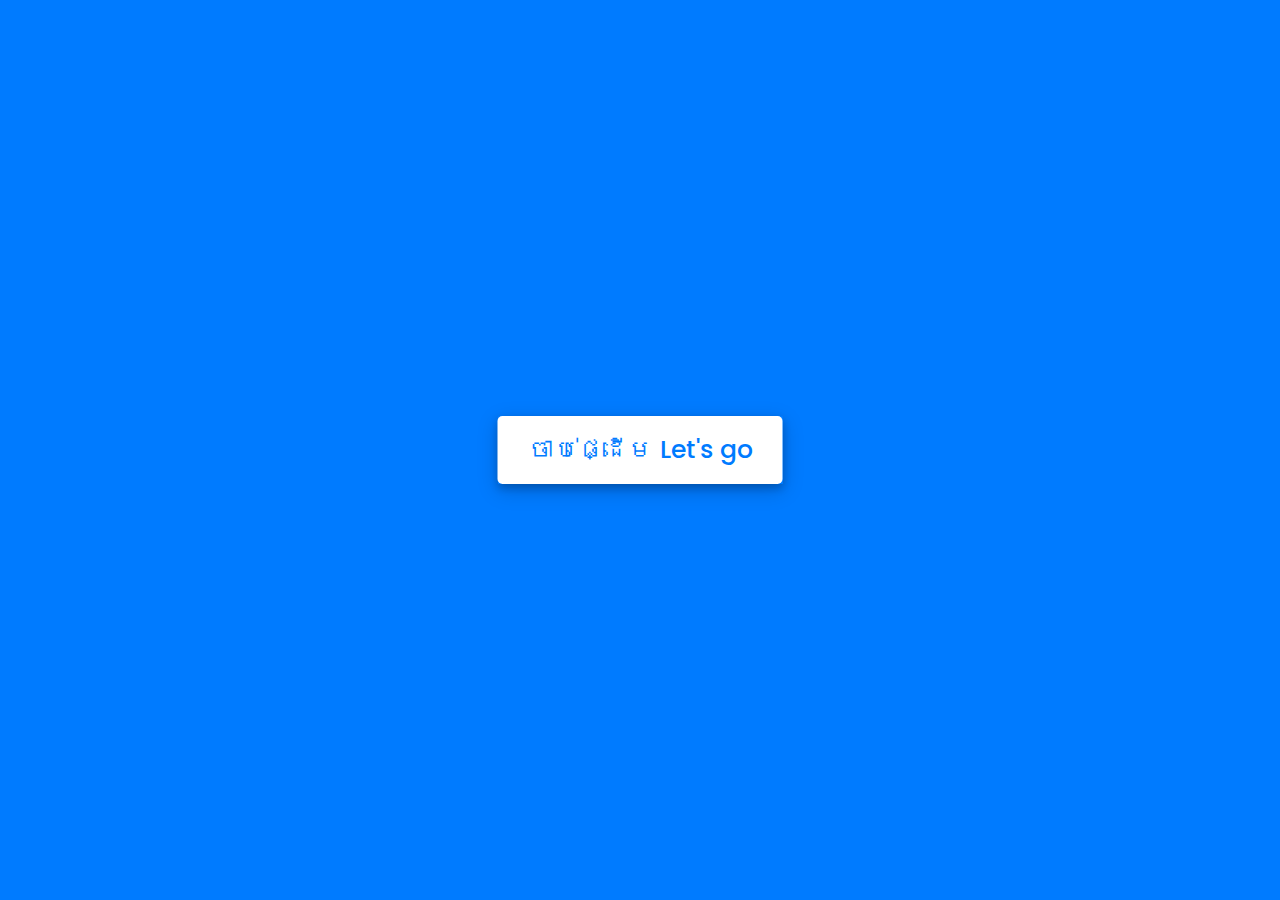
==== index.html @ a3e4726e "change label" ====
<!-- Created By CodingNepal - www.codingnepalweb.com  -->
<!DOCTYPE html>
<html lang="en">
<head>
    <meta charset="UTF-8">
    <meta name="viewport" content="width=device-width, initial-scale=1.0">
    <title>សំddjjណួasdfរ</title>
    <link rel="stylesheet" href="style.css">
    <!-- FontAweome CDN Link for Icons-->
    <link rel="stylesheet" href="https://cdnjs.cloudflare.com/ajax/libs/font-awesome/5.15.3/css/all.min.css"/>
</head>
<body>
    <!-- start Quiz button -->
    <div class="start_btn"><button>ចាប់ផ្ដើម Let's go</button></div>

    <!-- Info Box -->
    <div class="info_box">
        <div class="info-title"><span>លក្ខខណ្asdfឌ</span></div>
        <div class="info-list">
            <div class="info">1. អ្នកមាasdfasនពេល <span>15 វិនាទី</span> ក្នុងមួយសំណួរ.</div>
            <div class="info">2. ជម្រើសដែលជ្រើសរើសរួចមិនអាចផ្លាស់ប្ដូរបានទេ</div>
            <div class="info">3. អ្នកពុំអាចជ្រើសរើសជម្រើសណាមួយពេលដែលពេលវេលាអស់</div>
            <div class="info">4. អ្នកពុំអាចចាកចេញពីកម្មវិធីបានទេ អំឡុងពេលដែលអ្នកកំពុងលេង</div>
            <div class="info">5. អ្នកនឹងទទួលបានពិន្ទុទៅតាមចម្លើយដែលអ្នកឆ្លើយត្រូវ</div>
        </div>
        <div class="buttons">
            <button class="quit">ចាកចេញ</button>
            <button class="restart">បន្ដ</button>
        </div>
    </div>

    <!-- Quiz Box -->
    <div class="quiz_box">
        <header>
            <div class="title">សំណួរ</div>
            <div class="timer">
                <div class="time_left_txt">សល់ពេល</div>
                <div class="timer_sec">១៥</div>
            </div>
            <div class="time_line"></div>
        </header>
        <section>
            <div class="que_text">
                <!-- Here I've inserted question from JavaScript -->
            </div>
            <div class="option_list">
                <!-- Here I've inserted options from JavaScript -->
            </div>
        </section>

        <!-- footer of Quiz Box -->
        <footer>
            <div class="total_que">
                <!-- Here I've inserted Question Count Number from JavaScript -->
            </div>
            <button class="next_btn">សំណួរបន្ទាប់</button>
        </footer>
    </div>

    <!-- Result Box -->
    <div class="result_box">
        <div class="icon">
            <i class="fas fa-crown"></i>
        </div>
        <div class="complete_text">អ្នកបានឆ្លើយគ្រប់សំណួរ!</div>
        <div class="score_text">
            <!-- Here I've inserted Score Result from JavaScript -->
        </div>
        <div class="buttons">
            <button class="restart">លេងឡើងវិញ</button>
            <button class="quit">ចាកចេញ</button>
        </div>
    </div>

    <!-- Inside this JavaScript file I've inserted Questions and Options only -->
    <script src="js/questions.js"></script>

    <!-- Inside this JavaScript file I've coded all Quiz Codes -->
    <script src="js/script.js"></script>

</body>
</html>
---- style.css ----
/* importing google fonts */
@import url('https://fonts.googleapis.com/css2?family=Poppins:wght@200;300;400;500;600;700&display=swap');
*{
    margin: 0;
    padding: 0;
    box-sizing: border-box;
    font-family: 'Poppins', sans-serif, 'khmer os battambang';
}

body{
    background: #007bff;
}

::selection{
    color: #fff;
    background: #007bff;
}

.start_btn,
.info_box,
.quiz_box,
.result_box{
    position: absolute;
    top: 50%;
    left: 50%;
    transform: translate(-50%, -50%);
    box-shadow: 0 4px 8px 0 rgba(0, 0, 0, 0.2), 
                0 6px 20px 0 rgba(0, 0, 0, 0.19);
}

.info_box.activeInfo,
.quiz_box.activeQuiz,
.result_box.activeResult{
    opacity: 1;
    z-index: 5;
    pointer-events: auto;
    transform: translate(-50%, -50%) scale(1);
}

.start_btn button{
    font-size: 25px;
    font-weight: 500;
    color: #007bff;
    padding: 15px 30px;
    outline: none;
    border: none;
    border-radius: 5px;
    background: #fff;
    cursor: pointer;
}

.info_box{
    width: 540px;
    background: #fff;
    border-radius: 5px;
    transform: translate(-50%, -50%) scale(0.9);
    opacity: 0;
    pointer-events: none;
    transition: all 0.3s ease;
}

.info_box .info-title{
    height: 60px;
    width: 100%;
    border-bottom: 1px solid lightgrey;
    display: flex;
    align-items: center;
    padding: 0 30px;
    border-radius: 5px 5px 0 0;
    font-size: 20px;
    font-weight: 600;
}

.info_box .info-list{
    padding: 15px 30px;
}

.info_box .info-list .info{
    margin: 5px 0;
    font-size: 17px;
}

.info_box .info-list .info span{
    font-weight: 600;
    color: #007bff;
}
.info_box .buttons{
    height: 60px;
    display: flex;
    align-items: center;
    justify-content: flex-end;
    padding: 0 30px;
    border-top: 1px solid lightgrey;
}

.info_box .buttons button{
    margin: 0 5px;
    height: 40px;
    width: 100px;
    font-size: 16px;
    font-weight: 500;
    cursor: pointer;
    border: none;
    outline: none;
    border-radius: 5px;
    border: 1px solid #007bff;
    transition: all 0.3s ease;
}

.quiz_box{
    width: 550px;
    background: #fff;
    border-radius: 5px;
    transform: translate(-50%, -50%) scale(0.9);
    opacity: 0;
    pointer-events: none;
    transition: all 0.3s ease;
}

.quiz_box header{
    position: relative;
    z-index: 2;
    height: 70px;
    padding: 0 30px;
    background: #fff;
    border-radius: 5px 5px 0 0;
    display: flex;
    align-items: center;
    justify-content: space-between;
    box-shadow: 0px 3px 5px 1px rgba(0,0,0,0.1);
}

.quiz_box header .title{
    font-size: 20px;
    font-weight: 600;
}

.quiz_box header .timer{
    color: #004085;
    background: #cce5ff;
    border: 1px solid #b8daff;
    height: 45px;
    padding: 0 8px;
    border-radius: 5px;
    display: flex;
    align-items: center;
    justify-content: space-between;
    width: 145px;
}

.quiz_box header .timer .time_left_txt{
    font-weight: 400;
    font-size: 17px;
    user-select: none;
}

.quiz_box header .timer .timer_sec{
    font-size: 18px;
    font-weight: 500;
    height: 30px;
    width: 45px;
    color: #fff;
    border-radius: 5px;
    line-height: 30px;
    text-align: center;
    background: #343a40;
    border: 1px solid #343a40;
    user-select: none;
}

.quiz_box header .time_line{
    position: absolute;
    bottom: 0px;
    left: 0px;
    height: 3px;
    background: #007bff;
}

section{
    padding: 25px 30px 20px 30px;
    background: #fff;
}

section .que_text{
    font-size: 25px;
    font-weight: 600;
}

section .option_list{
    padding: 20px 0px;
    display: block;   
}

section .option_list .option{
    background: aliceblue;
    border: 1px solid #84c5fe;
    border-radius: 5px;
    padding: 8px 15px;
    font-size: 17px;
    margin-bottom: 15px;
    cursor: pointer;
    transition: all 0.3s ease;
    display: flex;
    align-items: center;
    justify-content: space-between;
}

section .option_list .option:last-child{
    margin-bottom: 0px;
}

section .option_list .option:hover{
    color: #004085;
    background: #cce5ff;
    border: 1px solid #b8daff;
}

section .option_list .option.correct{
    color: #155724;
    background: #d4edda;
    border: 1px solid #c3e6cb;
}

section .option_list .option.incorrect{
    color: #721c24;
    background: #f8d7da;
    border: 1px solid #f5c6cb;
}

section .option_list .option.disabled{
    pointer-events: none;
}

section .option_list .option .icon{
    height: 26px;
    width: 26px;
    border: 2px solid transparent;
    border-radius: 50%;
    text-align: center;
    font-size: 13px;
    pointer-events: none;
    transition: all 0.3s ease;
    line-height: 24px;
}
.option_list .option .icon.tick{
    color: #23903c;
    border-color: #23903c;
    background: #d4edda;
}

.option_list .option .icon.cross{
    color: #a42834;
    background: #f8d7da;
    border-color: #a42834;
}

footer{
    height: 60px;
    padding: 0 30px;
    display: flex;
    align-items: center;
    justify-content: space-between;
    border-top: 1px solid lightgrey;
}

footer .total_que span{
    display: flex;
    user-select: none;
}

footer .total_que span p{
    font-weight: 500;
    padding: 0 5px;
}

footer .total_que span p:first-child{
    padding-left: 0px;
}

footer button{
    height: 40px;
    padding: 0 13px;
    font-size: 18px;
    font-weight: 400;
    cursor: pointer;
    border: none;
    outline: none;
    color: #fff;
    border-radius: 5px;
    background: #007bff;
    border: 1px solid #007bff;
    line-height: 10px;
    opacity: 0;
    pointer-events: none;
    transform: scale(0.95);
    transition: all 0.3s ease;
}

footer button:hover{
    background: #0263ca;
}

footer button.show{
    opacity: 1;
    pointer-events: auto;
    transform: scale(1);
}

.result_box{
    background: #fff;
    border-radius: 5px;
    display: flex;
    padding: 25px 30px;
    width: 450px;
    align-items: center;
    flex-direction: column;
    justify-content: center;
    transform: translate(-50%, -50%) scale(0.9);
    opacity: 0;
    pointer-events: none;
    transition: all 0.3s ease;
}

.result_box .icon{
    font-size: 100px;
    color: #007bff;
    margin-bottom: 10px;
}

.result_box .complete_text{
    font-size: 20px;
    font-weight: 500;
}

.result_box .score_text span{
    display: flex;
    margin: 10px 0;
    font-size: 18px;
    font-weight: 500;
}

.result_box .score_text span p{
    padding: 0 4px;
    font-weight: 600;
}

.result_box .buttons{
    display: flex;
    margin: 20px 0;
}

.result_box .buttons button{
    margin: 0 10px;
    height: 45px;
    padding: 0 20px;
    font-size: 18px;
    font-weight: 500;
    cursor: pointer;
    border: none;
    outline: none;
    border-radius: 5px;
    border: 1px solid #007bff;
    transition: all 0.3s ease;
}

.buttons button.restart{
    color: #fff;
    background: #007bff;
}

.buttons button.restart:hover{
    background: #0263ca;
}

.buttons button.quit{
    color: #007bff;
    background: #fff;
}

.buttons button.quit:hover{
    color: #fff;
    background: #007bff;
}
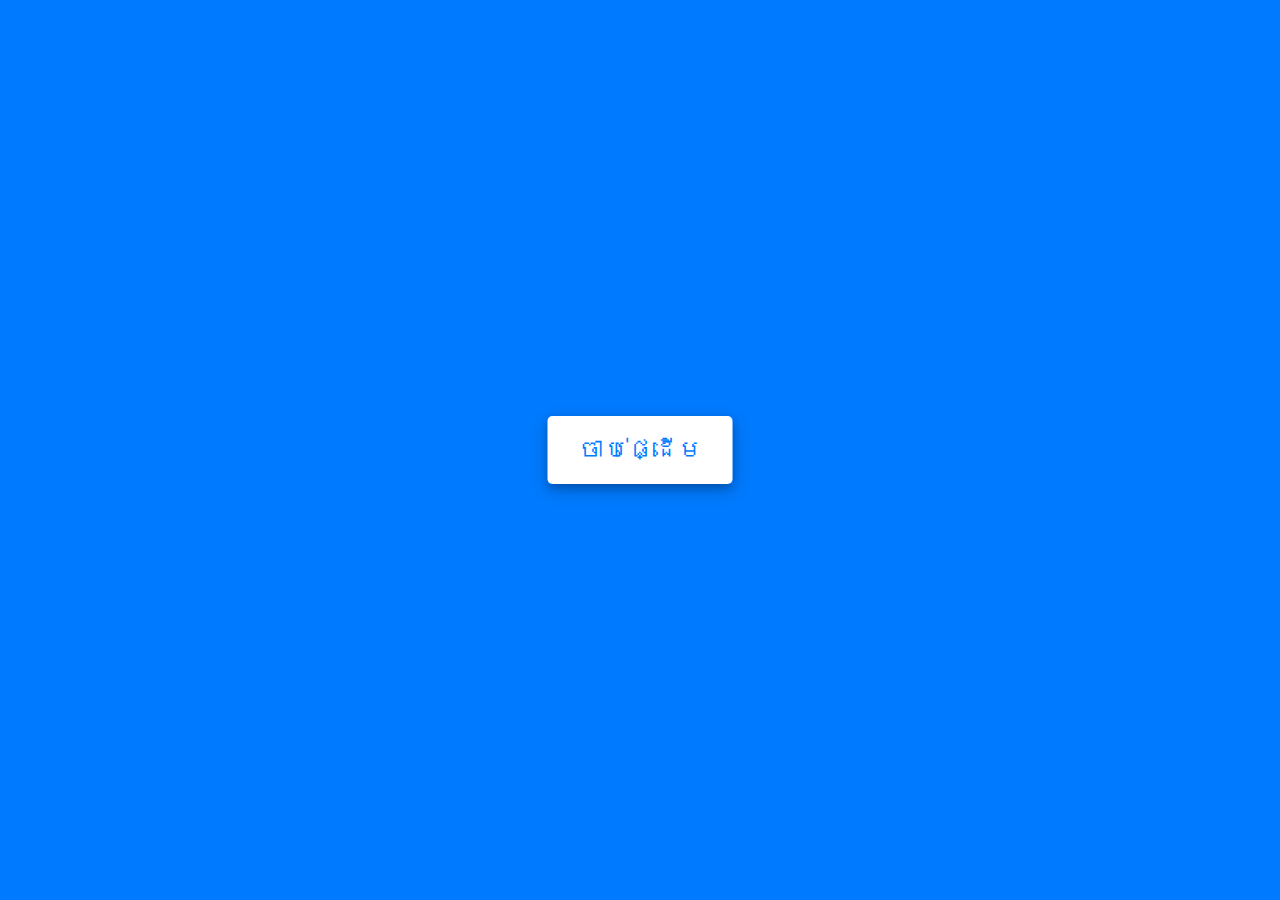
==== commit 19ca584f: "lavel" ====
--- a/index.html
+++ b/index.html
@@ -4,20 +4,20 @@
 <head>
     <meta charset="UTF-8">
     <meta name="viewport" content="width=device-width, initial-scale=1.0">
-    <title>សំddjjណួasdfរ</title>
+    <title>សំណួរ</title>
     <link rel="stylesheet" href="style.css">
     <!-- FontAweome CDN Link for Icons-->
     <link rel="stylesheet" href="https://cdnjs.cloudflare.com/ajax/libs/font-awesome/5.15.3/css/all.min.css"/>
 </head>
 <body>
     <!-- start Quiz button -->
-    <div class="start_btn"><button>ចាប់ផ្ដើម Let's go</button></div>
+    <div class="start_btn"><button>ចាប់ផ្ដើម</button></div>
 
     <!-- Info Box -->
     <div class="info_box">
-        <div class="info-title"><span>លក្ខខណ្asdfឌ</span></div>
+        <div class="info-title"><span>លក្ខខណ្ឌ</span></div>
         <div class="info-list">
-            <div class="info">1. អ្នកមាasdfasនពេល <span>15 វិនាទី</span> ក្នុងមួយសំណួរ.</div>
+            <div class="info">1. អ្នកមានពេល <span>15 វិនាទី</span> ក្នុងមួយសំណួរ.</div>
             <div class="info">2. ជម្រើសដែលជ្រើសរើសរួចមិនអាចផ្លាស់ប្ដូរបានទេ</div>
             <div class="info">3. អ្នកពុំអាចជ្រើសរើសជម្រើសណាមួយពេលដែលពេលវេលាអស់</div>
             <div class="info">4. អ្នកពុំអាចចាកចេញពីកម្មវិធីបានទេ អំឡុងពេលដែលអ្នកកំពុងលេង</div>
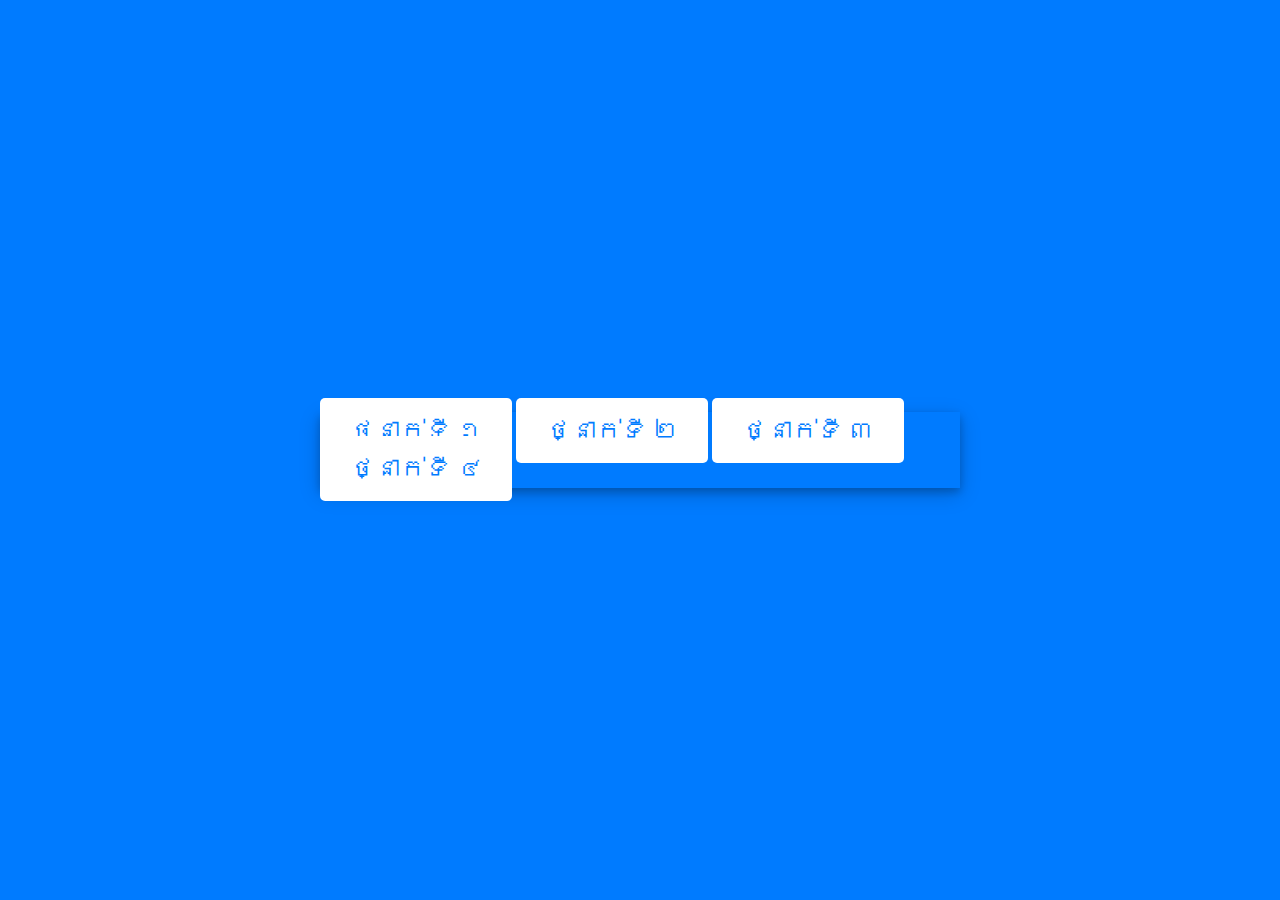
==== commit bdc4df34: "new question" ====
--- a/index.html
+++ b/index.html
@@ -11,7 +11,14 @@
 </head>
 <body>
     <!-- start Quiz button -->
-    <div class="start_btn"><button>ចាប់ផ្ដើម</button></div>
+    <div class="start_btn">
+        
+        <a href="grade1/index.html">ថ្នាក់ទី​​ ១</a>
+        <a href="grade2/index.html">ថ្នាក់ទី​​ ២</a>
+        <a href="grade3/index.html">ថ្នាក់ទី​​ ៣</a>
+        <a href="grade4/index.html">ថ្នាក់ទី​​ ៤</a>
+    </div>
+    <div class="start_btn"></div>
 
     <!-- Info Box -->
     <div class="info_box">
@@ -73,10 +80,10 @@
     </div>
 
     <!-- Inside this JavaScript file I've inserted Questions and Options only -->
-    <script src="js/questions.js"></script>
+    <script src="questions.js"></script>
 
     <!-- Inside this JavaScript file I've coded all Quiz Codes -->
-    <script src="js/script.js"></script>
+    <script src="../js/script.js"></script>
 
 </body>
 </html>--- a/style.css
+++ b/style.css
@@ -48,6 +48,18 @@
     background: #fff;
     cursor: pointer;
 }
+.start_btn a{
+    text-decoration: none;
+    font-size: 25px;
+    font-weight: 500;
+    color: #007bff;
+    padding: 15px 30px;
+    outline: none;
+    border: none;
+    border-radius: 5px;
+    background: #fff;
+    cursor: pointer;
+}
 
 .info_box{
     width: 540px;
@@ -105,6 +117,21 @@
     border-radius: 5px;
     border: 1px solid #007bff;
     transition: all 0.3s ease;
+}
+.info_box .buttons a{
+    text-decoration: none;
+    margin: 0 5px;
+    height: 40px;
+    width: 100px;
+    font-size: 16px;
+    font-weight: 500;
+    cursor: pointer;
+    border: none;
+    outline: none;
+    border-radius: 5px;
+    border: 1px solid #007bff;
+    transition: all 0.3s ease;
+    padding:4px 0 0 16px;
 }
 
 .quiz_box{
@@ -362,6 +389,19 @@
     border: 1px solid #007bff;
     transition: all 0.3s ease;
 }
+.result_box .buttons a{
+    margin: 0 10px;
+    height: 45px;
+    padding: 0 20px;
+    font-size: 18px;
+    font-weight: 500;
+    cursor: pointer;
+    border: none;
+    outline: none;
+    border-radius: 5px;
+    border: 1px solid #007bff;
+    transition: all 0.3s ease;
+}
 
 .buttons button.restart{
     color: #fff;
@@ -380,4 +420,17 @@
 .buttons button.quit:hover{
     color: #fff;
     background: #007bff;
+}
+.buttons .quit{
+    color: #007bff;
+    background: #fff;
+}
+
+.buttons .quit:hover{
+    color: #fff;
+    background: #007bff;
+}
+.custom_grade_label{
+    color:red; 
+    font-size:15px
 }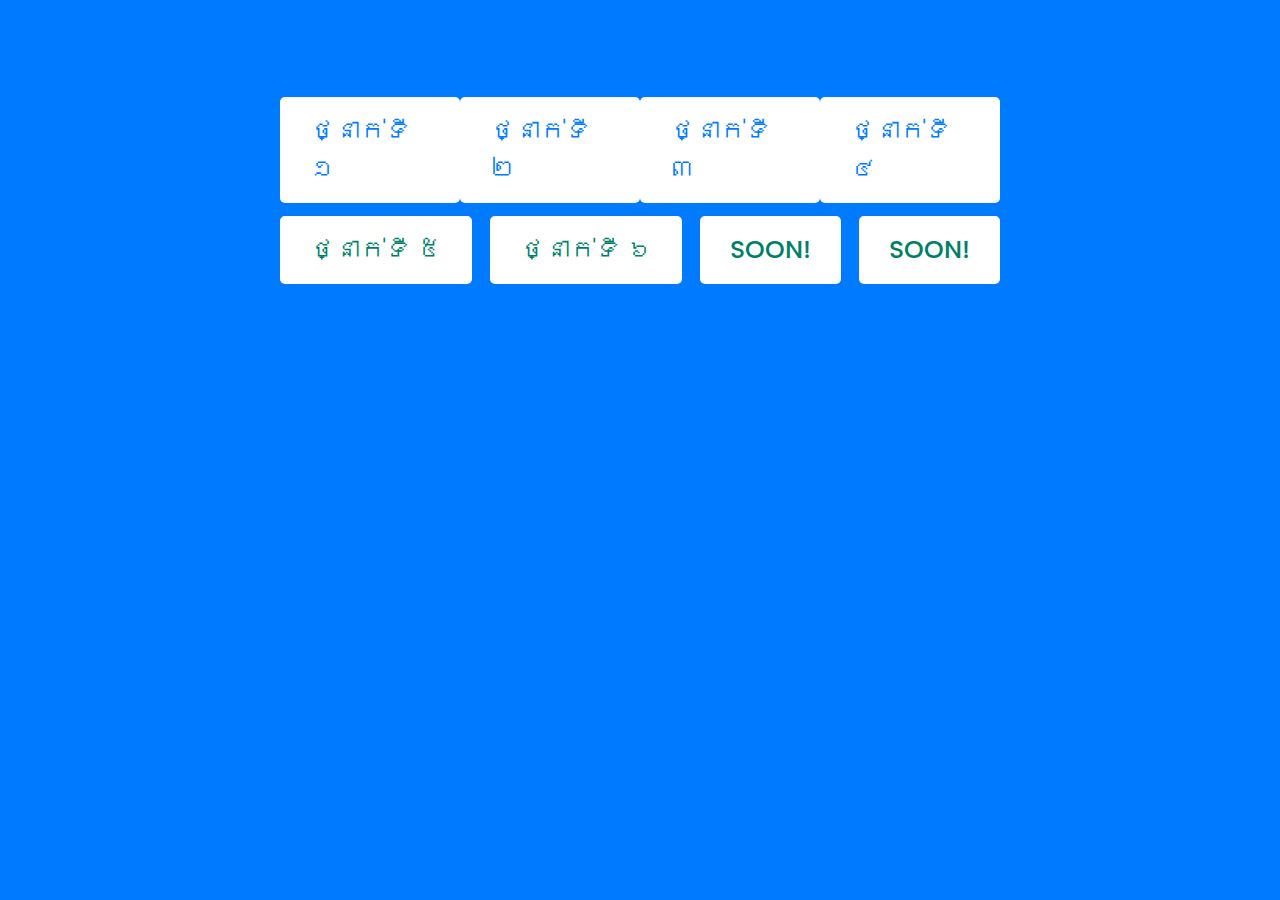
==== commit abc7b3bc: "grade5-6" ====
--- a/index.html
+++ b/index.html
@@ -10,15 +10,35 @@
     <link rel="stylesheet" href="https://cdnjs.cloudflare.com/ajax/libs/font-awesome/5.15.3/css/all.min.css"/>
 </head>
 <body>
+    <div class="me">
+        <div class="row first">
+            <a href="grade1/index.html">ថ្នាក់ទី​​ ១</a>
+            <a href="grade2/index.html">ថ្នាក់ទី​​ ២</a>
+            <a href="grade3/index.html">ថ្នាក់ទី​​ ៣</a>
+            <a href="grade4/index.html">ថ្នាក់ទី​​ ៤</a> 
+        </div>
+        <div class="row second">
+            <a href="grade5/index.html">ថ្នាក់ទី​​ ៥</a>
+            <a href="grade6/index.html">ថ្នាក់ទី​​ ៦</a>
+            <a href="">SOON!</a>
+            <a href="">SOON!</a>
+        </div>
+    </div>
     <!-- start Quiz button -->
-    <div class="start_btn">
+    <!-- <div class="row">
+        <div class="start_btn">
+            <a href="grade1/index.html">ថ្នាក់ទី​​ ១</a>
+            <a href="grade2/index.html">ថ្នាក់ទី​​ ២</a>
+            <a href="grade3/index.html">ថ្នាក់ទី​​ ៣</a>
+            <a href="grade4/index.html">ថ្នាក់ទី​​ ៤</a> 
+        </div>
+        <div class="start_btn">
+            <a href="grade5/index.html">ថ្នាក់ទី​​ ៥</a>
+        </div>
+    </div>
+    <div class="row">
         
-        <a href="grade1/index.html">ថ្នាក់ទី​​ ១</a>
-        <a href="grade2/index.html">ថ្នាក់ទី​​ ២</a>
-        <a href="grade3/index.html">ថ្នាក់ទី​​ ៣</a>
-        <a href="grade4/index.html">ថ្នាក់ទី​​ ៤</a>
-    </div>
-    <div class="start_btn"></div>
+    </div> -->
 
     <!-- Info Box -->
     <div class="info_box">
--- a/style.css
+++ b/style.css
@@ -9,17 +9,53 @@
 
 body{
     background: #007bff;
-}
+    /* display: grid; */
+}
+
 
 ::selection{
     color: #fff;
     background: #007bff;
+}
+.me{
+    width: 800px;
+    height: 100px;
+    /* background: green; */
+    margin: 100px auto;
+}
+.me .row{
+    width: 90%;
+    height: 100%;
+    /* background: yellow; */
+    margin: 0 auto;
+    display: flex;
+    align-items: center;
+    justify-content: space-between;
+}
+.me .row a{
+    font-size: 25px;
+    text-decoration: none;
+    font-weight: 500;
+    color: #007bff;
+    padding: 15px 30px;
+    outline: none;
+    border: none;
+    border-radius: 5px;
+    background: #fff;
+    cursor: pointer;
+}
+.me .first a{
+    color: #007bff;
+}
+.me .second a{
+    color: #007f68;
 }
 
 .start_btn,
 .info_box,
 .quiz_box,
 .result_box{
+    /* background:red; */
     position: absolute;
     top: 50%;
     left: 50%;
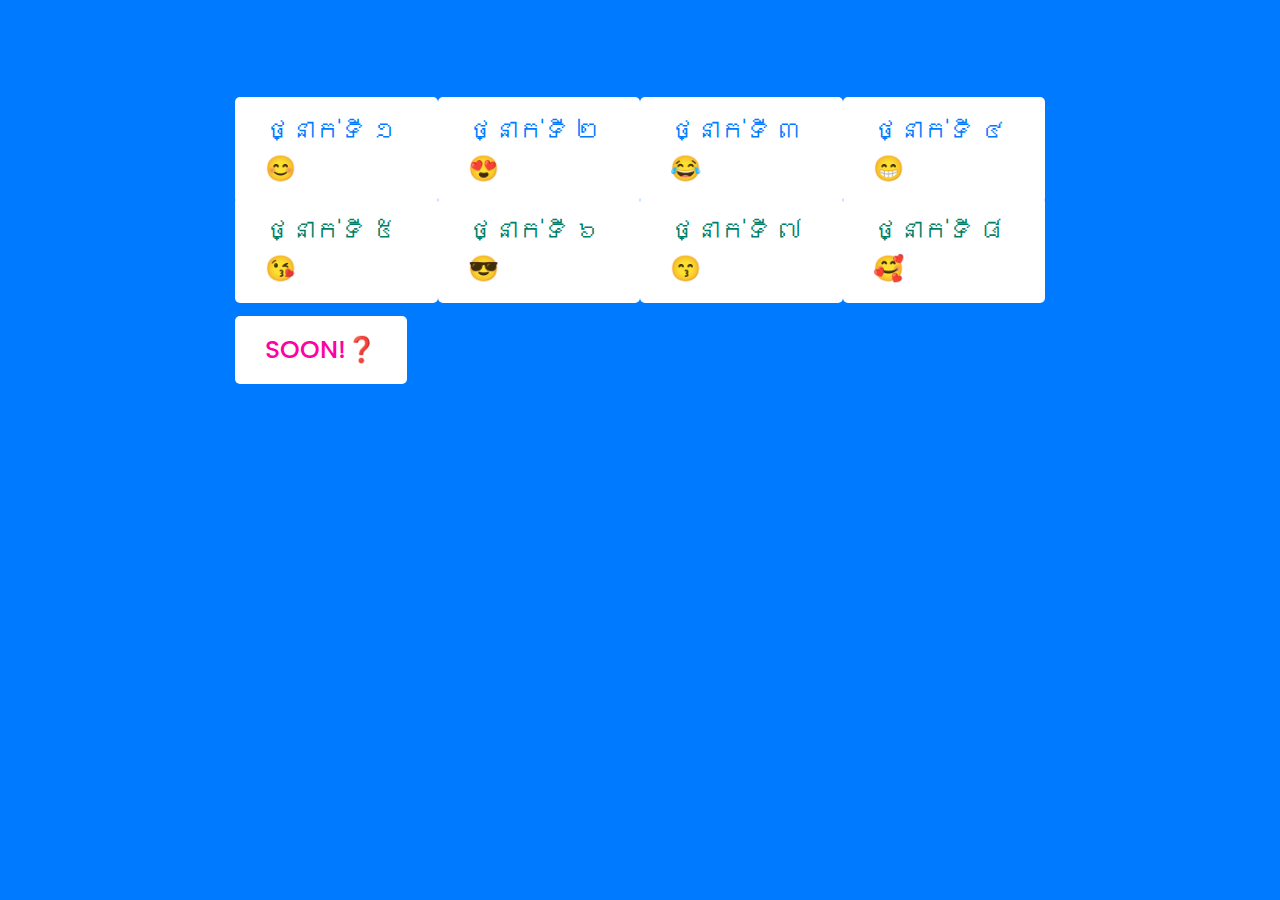
==== commit a03c113d: "grade8" ====
--- a/index.html
+++ b/index.html
@@ -12,16 +12,19 @@
 <body>
     <div class="me">
         <div class="row first">
-            <a href="grade1/index.html">ថ្នាក់ទី​​ ១</a>
-            <a href="grade2/index.html">ថ្នាក់ទី​​ ២</a>
-            <a href="grade3/index.html">ថ្នាក់ទី​​ ៣</a>
-            <a href="grade4/index.html">ថ្នាក់ទី​​ ៤</a> 
+            <a href="grade1/index.html">ថ្នាក់ទី​​ ១😊</a>
+            <a href="grade2/index.html">ថ្នាក់ទី​​ ២😍</a>
+            <a href="grade3/index.html">ថ្នាក់ទី​​ ៣😂</a>
+            <a href="grade4/index.html">ថ្នាក់ទី​​ ៤😁</a> 
         </div>
         <div class="row second">
-            <a href="grade5/index.html">ថ្នាក់ទី​​ ៥</a>
-            <a href="grade6/index.html">ថ្នាក់ទី​​ ៦</a>
-            <a href="">SOON!</a>
-            <a href="">SOON!</a>
+            <a href="grade5/index.html">ថ្នាក់ទី​​ ៥😘</a>
+            <a href="grade6/index.html">ថ្នាក់ទី​​ ៦😎</a>
+            <a href="grade7/index.html">ថ្នាក់ទី​​ ៧😙</a>
+            <a href="grade8/index.html">ថ្នាក់ទី​​ ៨🥰</a>
+        </div>
+        <div class="row third">
+            <a href="">SOON!❓</a>
         </div>
     </div>
     <!-- start Quiz button -->
@@ -44,7 +47,7 @@
     <div class="info_box">
         <div class="info-title"><span>លក្ខខណ្ឌ</span></div>
         <div class="info-list">
-            <div class="info">1. អ្នកមានពេល <span>15 វិនាទី</span> ក្នុងមួយសំណួរ.</div>
+            <div class="info">1. អ្នកមានពេល <span>៣០ វិនាទី</span> ក្នុងមួយសំណួរ.</div>
             <div class="info">2. ជម្រើសដែលជ្រើសរើសរួចមិនអាចផ្លាស់ប្ដូរបានទេ</div>
             <div class="info">3. អ្នកពុំអាចជ្រើសរើសជម្រើសណាមួយពេលដែលពេលវេលាអស់</div>
             <div class="info">4. អ្នកពុំអាចចាកចេញពីកម្មវិធីបានទេ អំឡុងពេលដែលអ្នកកំពុងលេង</div>
@@ -62,7 +65,7 @@
             <div class="title">សំណួរ</div>
             <div class="timer">
                 <div class="time_left_txt">សល់ពេល</div>
-                <div class="timer_sec">១៥</div>
+                <div class="timer_sec">30</div>
             </div>
             <div class="time_line"></div>
         </header>
--- a/style.css
+++ b/style.css
@@ -18,7 +18,7 @@
     background: #007bff;
 }
 .me{
-    width: 800px;
+    width: 900px;
     height: 100px;
     /* background: green; */
     margin: 100px auto;
@@ -49,6 +49,9 @@
 }
 .me .second a{
     color: #007f68;
+}
+.me .third a{
+    color: #ff00a2;
 }
 
 .start_btn,
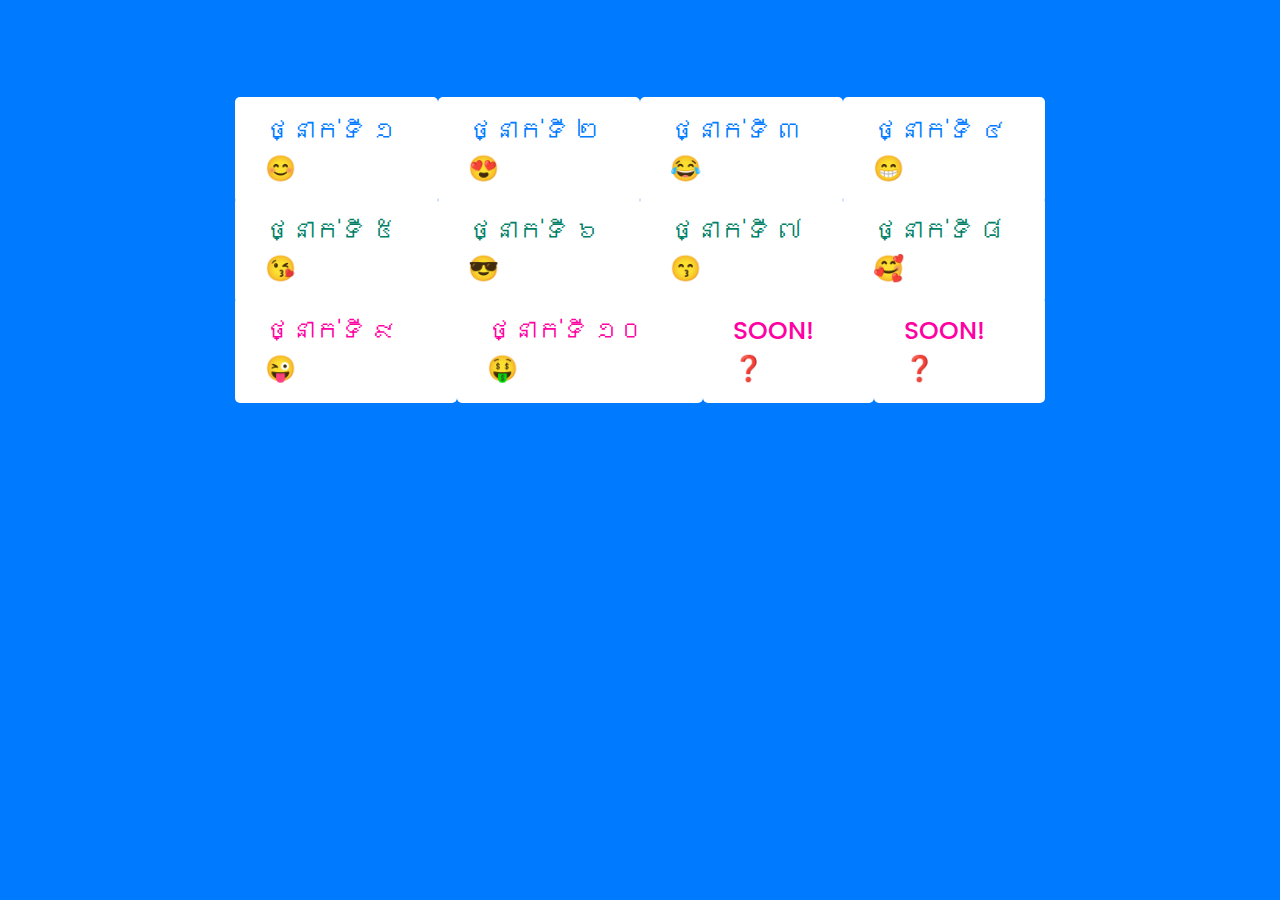
==== commit e825f2b3: "grade10" ====
--- a/index.html
+++ b/index.html
@@ -24,24 +24,12 @@
             <a href="grade8/index.html">ថ្នាក់ទី​​ ៨🥰</a>
         </div>
         <div class="row third">
+            <a href="grade9/index.html">ថ្នាក់ទី​​ ៩😜</a>
+            <a href="grade10/index.html">ថ្នាក់ទី​​ ១០🤑</a>
+            <a href="">SOON!❓</a>
             <a href="">SOON!❓</a>
         </div>
     </div>
-    <!-- start Quiz button -->
-    <!-- <div class="row">
-        <div class="start_btn">
-            <a href="grade1/index.html">ថ្នាក់ទី​​ ១</a>
-            <a href="grade2/index.html">ថ្នាក់ទី​​ ២</a>
-            <a href="grade3/index.html">ថ្នាក់ទី​​ ៣</a>
-            <a href="grade4/index.html">ថ្នាក់ទី​​ ៤</a> 
-        </div>
-        <div class="start_btn">
-            <a href="grade5/index.html">ថ្នាក់ទី​​ ៥</a>
-        </div>
-    </div>
-    <div class="row">
-        
-    </div> -->
 
     <!-- Info Box -->
     <div class="info_box">
--- a/style.css
+++ b/style.css
@@ -472,4 +472,124 @@
 .custom_grade_label{
     color:red; 
     font-size:15px
+}
+
+@media only screen and (max-width: 500px) {
+    .me{
+        width: 450px;
+        height: auto;
+        /* background: green; */
+        margin: 100px auto;
+    }
+    .info_box{
+        width: 440px;
+        background: #fff;
+        border-radius: 5px;
+        transform: translate(-50%, -50%) scale(0.9);
+        opacity: 0;
+        pointer-events: none;
+        transition: all 0.3s ease;
+    }
+    .quiz_box{
+        width: 450px;
+        background: #fff;
+        border-radius: 5px;
+        transform: translate(-50%, -50%) scale(0.9);
+        opacity: 0;
+        pointer-events: none;
+        transition: all 0.3s ease;
+    }.result_box{
+        background: #fff;
+        border-radius: 5px;
+        display: flex;
+        padding: 25px 30px;
+        width: 450px;
+        align-items: center;
+        flex-direction: column;
+        justify-content: center;
+        transform: translate(-50%, -50%) scale(0.9);
+        opacity: 0;
+        pointer-events: none;
+        transition: all 0.3s ease;
+    } 
+}
+
+@media only screen and (max-width: 400px) {
+    .me{
+        width: 350px;
+        height: auto;
+        /* background: green; */
+        margin: 100px auto;
+    }
+    .info_box{
+        width: 340px;
+        background: #fff;
+        border-radius: 5px;
+        transform: translate(-50%, -50%) scale(0.9);
+        opacity: 0;
+        pointer-events: none;
+        transition: all 0.3s ease;
+    }
+    .quiz_box{
+        width: 350px;
+        background: #fff;
+        border-radius: 5px;
+        transform: translate(-50%, -50%) scale(0.9);
+        opacity: 0;
+        pointer-events: none;
+        transition: all 0.3s ease;
+    }.result_box{
+        background: #fff;
+        border-radius: 5px;
+        display: flex;
+        padding: 25px 30px;
+        width: 350px;
+        align-items: center;
+        flex-direction: column;
+        justify-content: center;
+        transform: translate(-50%, -50%) scale(0.9);
+        opacity: 0;
+        pointer-events: none;
+        transition: all 0.3s ease;
+    } 
+}
+
+@media only screen and (max-width: 300px) {
+    .me{
+        width: 250px;
+        height: auto;
+        /* background: green; */
+        margin: 100px auto;
+    }
+    .info_box{
+        width: 240px;
+        background: #fff;
+        border-radius: 5px;
+        transform: translate(-50%, -50%) scale(0.9);
+        opacity: 0;
+        pointer-events: none;
+        transition: all 0.3s ease;
+    }
+    .quiz_box{
+        width: 250px;
+        background: #fff;
+        border-radius: 5px;
+        transform: translate(-50%, -50%) scale(0.9);
+        opacity: 0;
+        pointer-events: none;
+        transition: all 0.3s ease;
+    }.result_box{
+        background: #fff;
+        border-radius: 5px;
+        display: flex;
+        padding: 25px 30px;
+        width: 250px;
+        align-items: center;
+        flex-direction: column;
+        justify-content: center;
+        transform: translate(-50%, -50%) scale(0.9);
+        opacity: 0;
+        pointer-events: none;
+        transition: all 0.3s ease;
+    } 
 }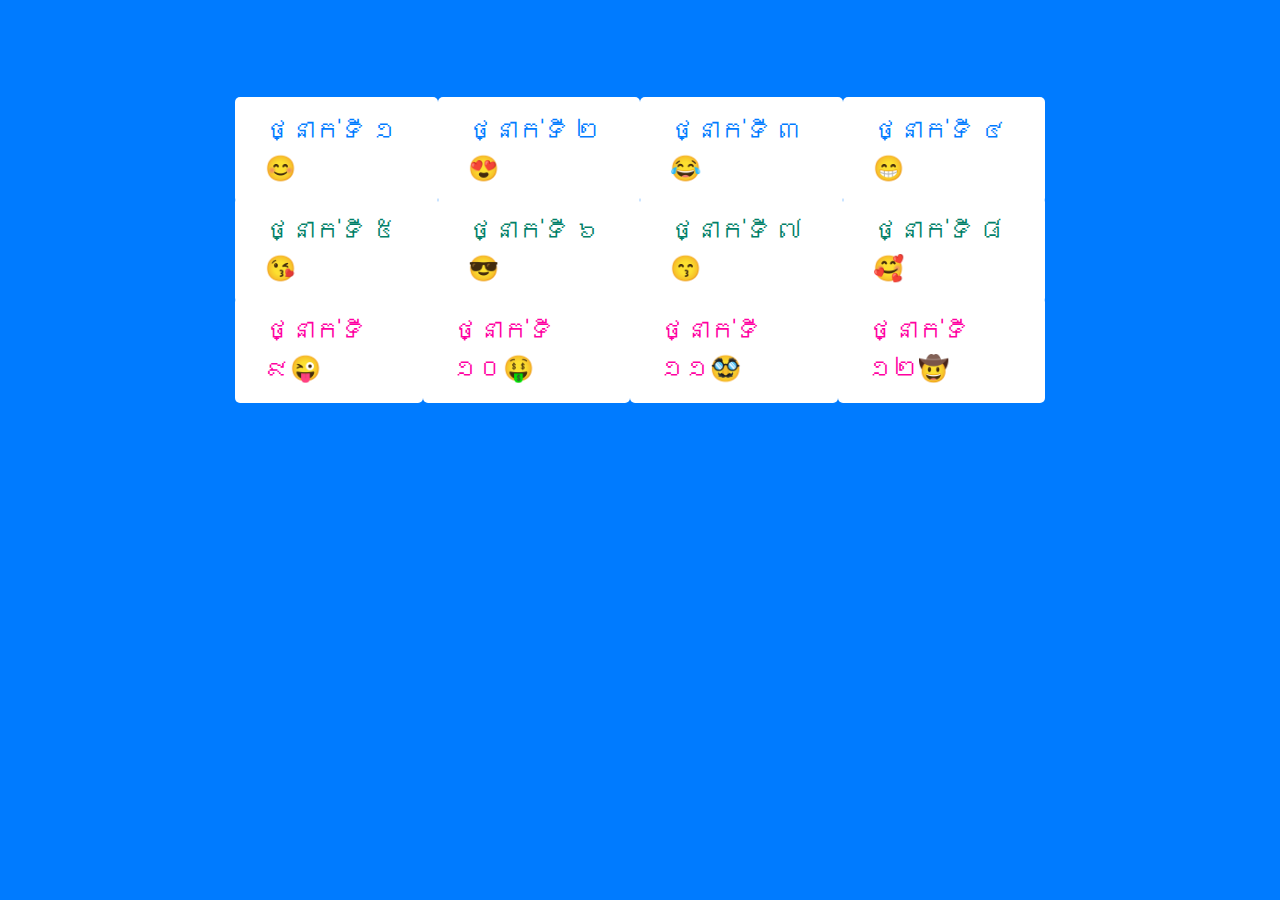
==== commit 9ec4b57a: "grade12" ====
--- a/index.html
+++ b/index.html
@@ -26,8 +26,8 @@
         <div class="row third">
             <a href="grade9/index.html">ថ្នាក់ទី​​ ៩😜</a>
             <a href="grade10/index.html">ថ្នាក់ទី​​ ១០🤑</a>
-            <a href="">SOON!❓</a>
-            <a href="">SOON!❓</a>
+            <a href="grade11/index.html">ថ្នាក់ទី​​ ១១🥸</a>
+            <a href="grade12/index.html">ថ្នាក់ទី​​ ១២🤠</a>
         </div>
     </div>
 
